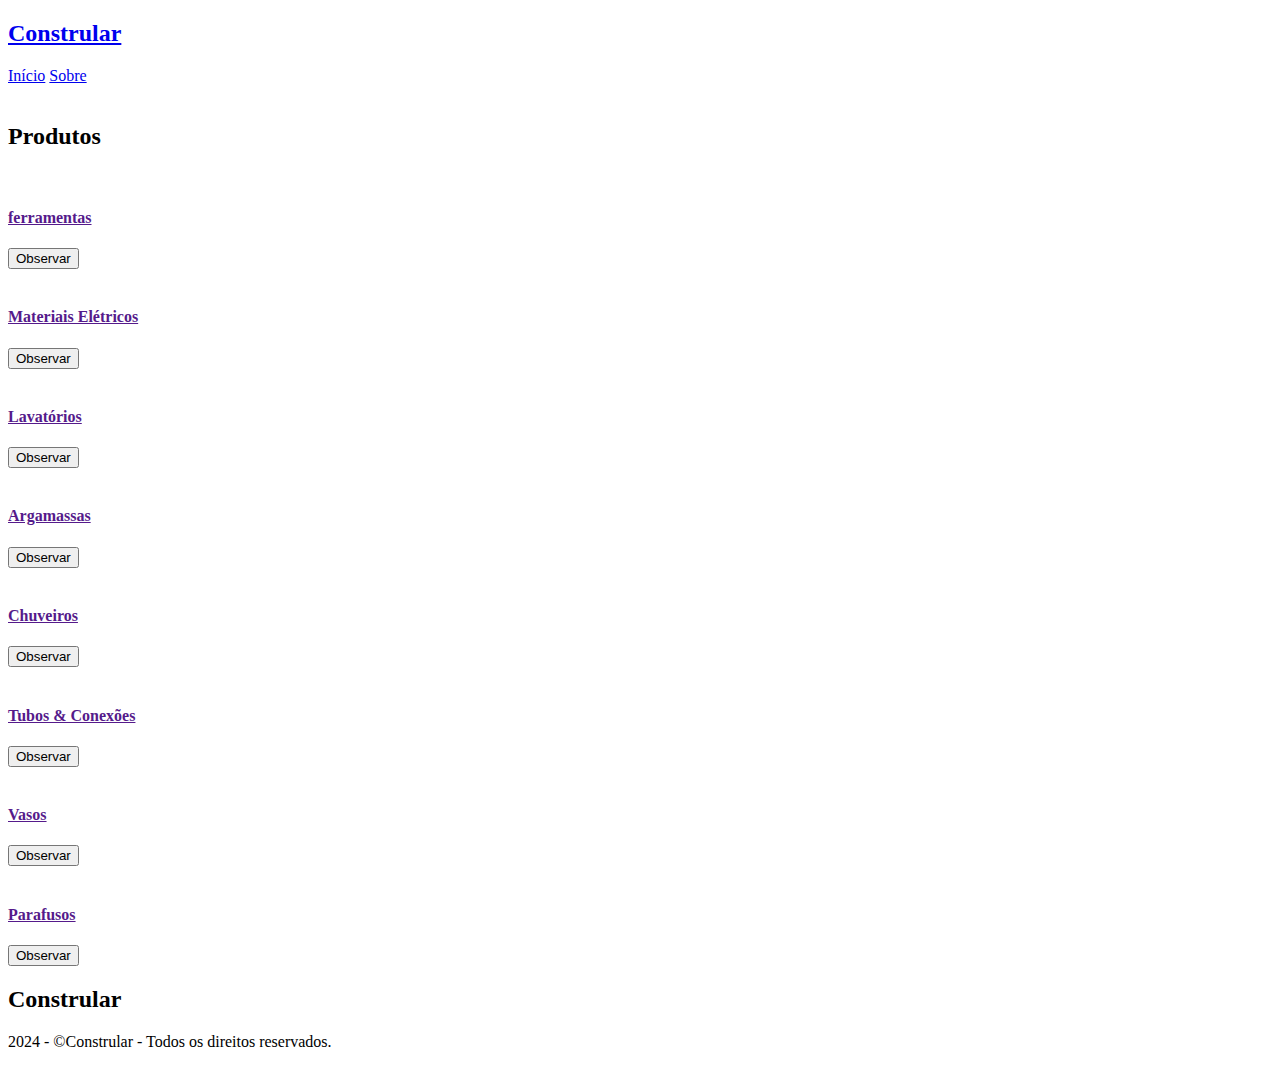
==== index.html @ 032b1749 "adicionando versão 1.0" ====
<!DOCTYPE html>
<html lang="pt-br">
<head>
    <meta charset="UTF-8">
    <meta http-equiv="X-UA-Compatible" content="IE=edge">
    <meta name="viewport" content="width=device-width, initial-scale=1.0">
    <link rel="shortcut icon" href="img/logo.jpeg">
    <link rel="stylesheet" href="css/responsive_inicio.css">
    <link rel="stylesheet" href="css/inicio.css">
    <title>Constrular - Página Inicial</title>
</head>
<body>
    <header id="header">
        <a href="#inicio"><h2 class="logo">Constrular</h2></a>
        <div class="menu-btn"></div>
        <nav class="navegacao">
            <a class="linkar" href="#">Início</a>
            <a class="linkar" href="sobre.html">Sobre</a>  
        </nav>
        
        
    </header>
    <section class="section-principal">
        <img src="img/logo.jpeg" alt="">
    </section>

    <section class="section-ofertas" id="ofertas">
        <div class = "retangulo-verde">
            <h2>Produtos</h2>
        </div>
        <div class="bloco-ofertas">
            <div class="card-venda" class="teste">
                <div class="img-card">
                    <img src="img/ferramentas.jpeg" alt="">
                </div>
                <a href=""><h4>ferramentas</h4></a>
                <div id = "botao">
                <a href="ferramentas.html"><button>Observar</button></a>
                </div>
            </div>
            <div class="card-venda">
                <div class="img-card">
                    <img src="img/fio.jpeg" alt="">
                </div>
                <a href=""><h4>Materiais Elétricos</h4></a>
                <div id = "botao">
                    <a href="mEletricos.html"><button>Observar</button></a>
                </div>
            </div>
            <div class="card-venda">
                <div class="img-card">
                    <img src="img/pia1.jpeg" alt="">
                </div>
                <a href=""><h4>Lavatórios</h4></a>
                <div id = "botao">
                    <a href="lavatorios.html"><button>Observar</button></a>
                </div>
            </div>
            <div class="card-venda">
                <div class="img-card">
                    <img src="img/argamassa1.jpeg" alt="">
                </div>
                <a href=""><h4>Argamassas</h4></a>
                <div id = "botao">
                <a href="argamassa.html"><button>Observar</button></a>
                </div>
            </div>
            <div class="card-venda">
                <div class="img-card">
                    <img src="img/choveiro 1.jpeg" alt="">
                </div>
                <a href=""><h4>Chuveiros</h4></a>
                <div id = "botao">
                    <a href="chuveiro.html"><button>Observar</button></a>
                </div>
            </div>
            <div class="card-venda">
                <div class="img-card">
                    <img src="img/cano.jpeg" alt="">
                </div>
                <a href=""><h4>Tubos & Conexões</h4></a>
                <div id = "botao">
                    <a href="tubos.html"><button>Observar</button></a>
                </div>
            </div>
            <div class="card-venda">
                <div class="img-card">
                    <img src="img/vaso 1.jpeg" alt="">
                </div>
                <a href=""><h4>Vasos</h4></a>
                <div id = "botao">
                    <a href="vasos.html"><button>Observar</button></a>
                </div>
            </div>
            <div class="card-venda">
                <div class="img-card">
                    <img src="img/parafuso.jpeg" alt="">
                </div>
                <a href=""><h4>Parafusos</h4></a>
                <div id = "botao">
                    <a href="parafuso.html"><button>Observar</button></a>
                </div>
            </div>
        </div>
    </section>
        
    <footer>
        <div class="bloco-footer">
            <h2>Constrular</h>
        </div>
        
        <p class="direitos">2024 - &copyConstrular - Todos os direitos reservados.</p>
    </footer>
    <script src="js/script.js"></script>
</body>
</html>
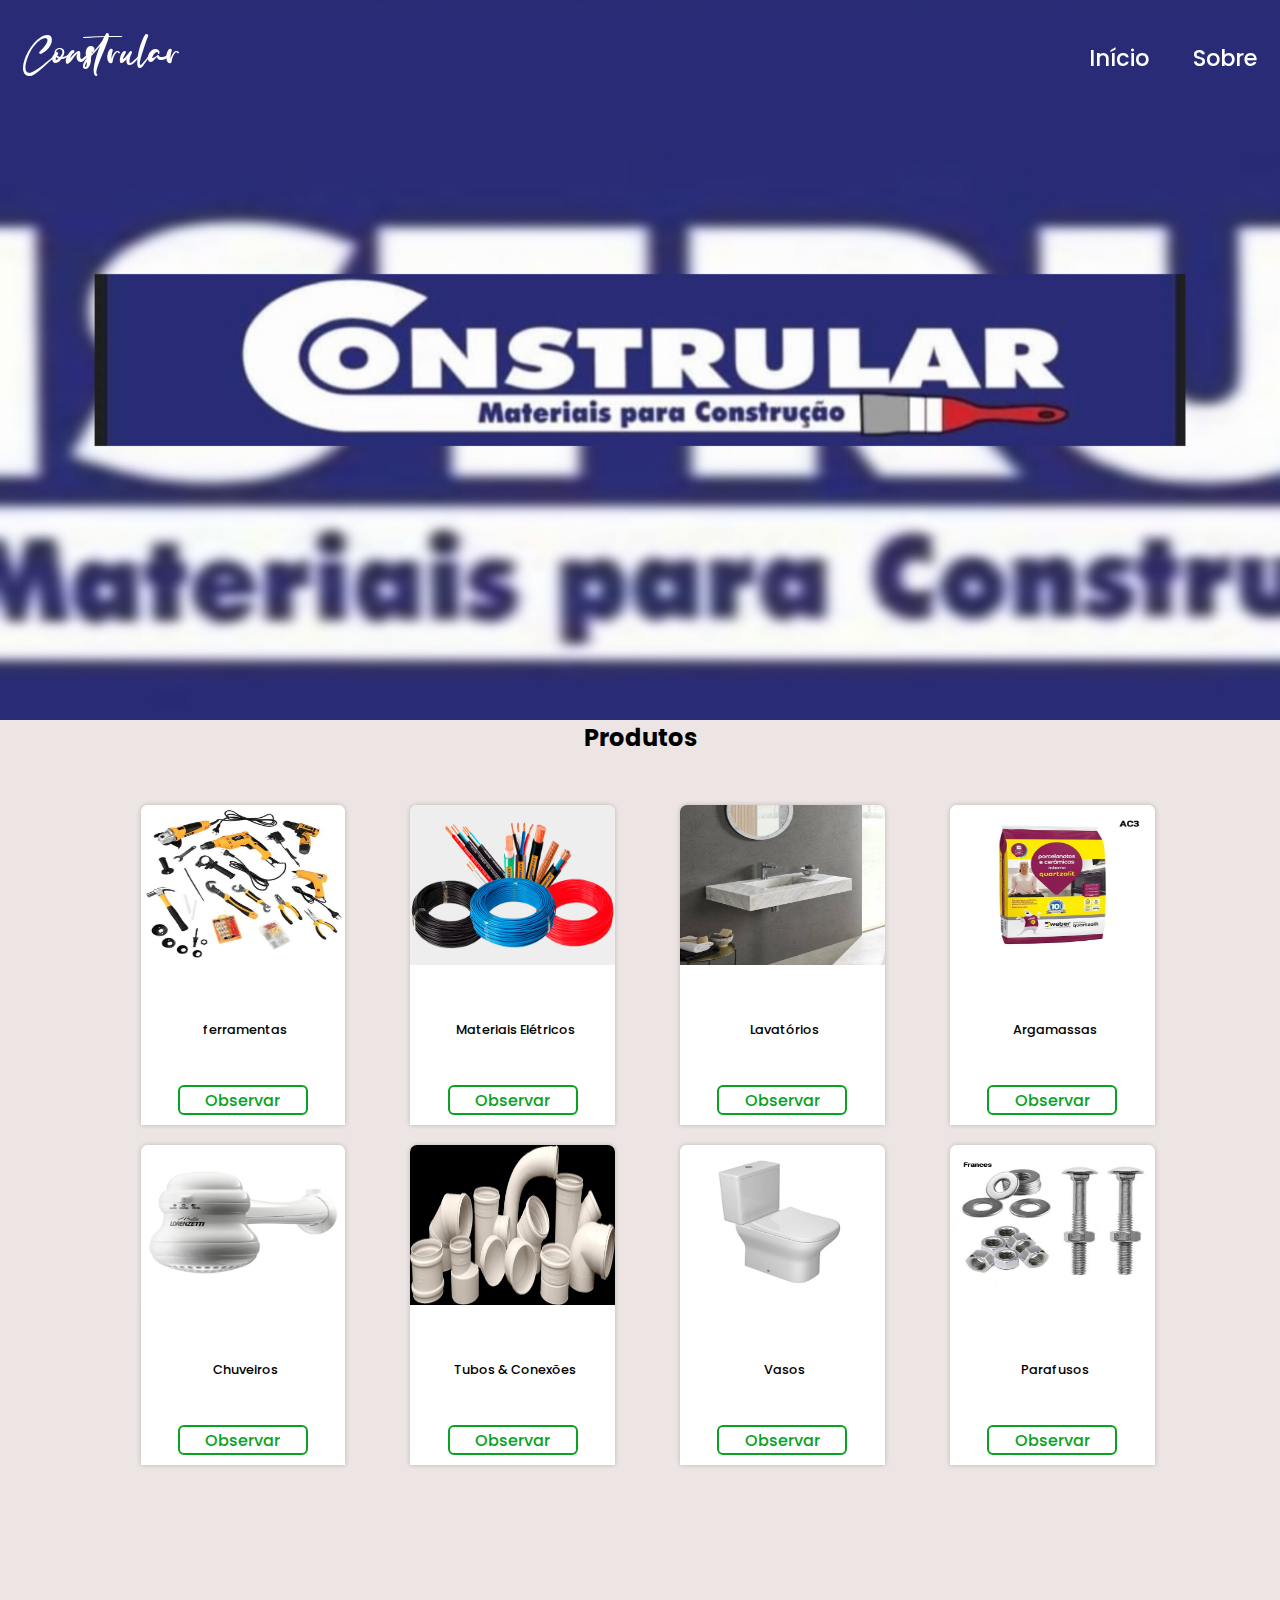
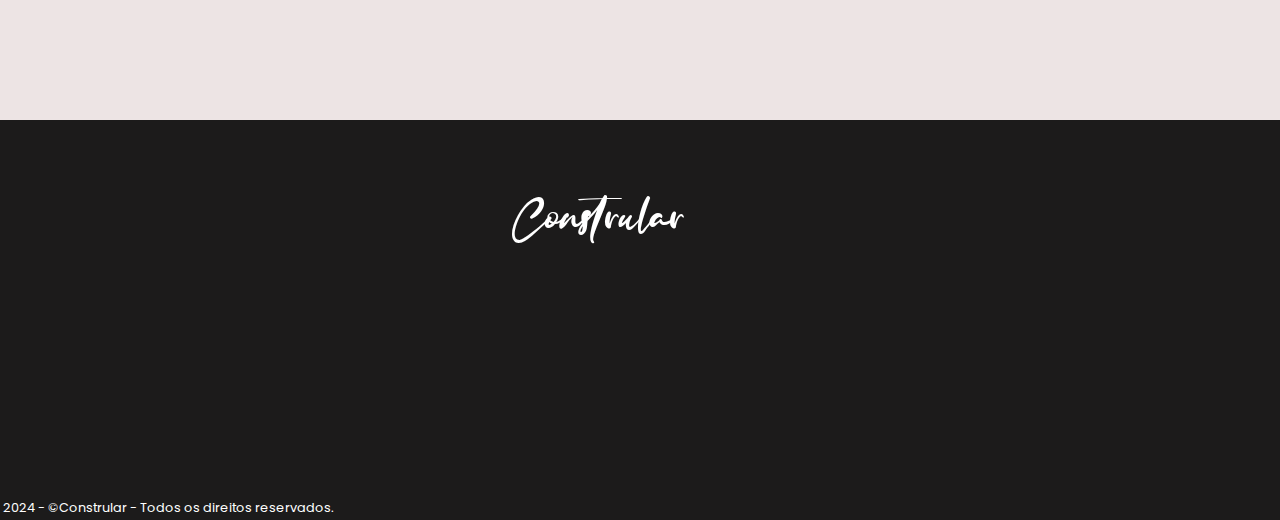
==== commit 7d7c1197: "Update index.html" ====
--- a/index.html
+++ b/index.html
@@ -25,9 +25,7 @@
     </section>
 
     <section class="section-ofertas" id="ofertas">
-        <div class = "retangulo-verde">
             <h2>Produtos</h2>
-        </div>
         <div class="bloco-ofertas">
             <div class="card-venda" class="teste">
                 <div class="img-card">
@@ -113,4 +111,4 @@
     </footer>
     <script src="js/script.js"></script>
 </body>
-</html>+</html>
--- a/css/responsive_inicio.css
+++ b/css/responsive_inicio.css
@@ -0,0 +1,333 @@
+@media (max-width: 1400px) {
+    .section-principal img{
+        display: none;
+    }
+    .section-principal .main-text{
+        width: 80%;
+    }
+    .section-principal .main-text h2{
+        max-width: 85%;
+    }
+    .section-principal .main-text p{
+        max-width: 85%;
+    }
+}
+
+@media (max-width:1050px){
+    .section-principal .main-text{
+        width: 80%;
+    }
+    .section-principal .main-text h2{
+        max-width: 85%;
+    }
+    .section-principal .main-text p{
+        max-width: 85%;
+    }
+
+    body .section-ofertas{
+        height: 1600px;
+    }
+
+    .section-ofertas .ver-mais button{
+        bottom: 80px;
+        left: 120px;
+    }
+
+    .bloco-ofertas .card-venda{
+        width: 250px;
+        height: 400px;
+    }
+
+    .bloco-ofertas .card-venda h4{
+        font-size: 1em;
+    }
+
+    .bloco-ofertas .card-venda h3{
+        font-size: 1.3em;
+    }
+}
+
+@media (max-width:975px){
+    body .section-ofertas{
+        height: 2000px;
+    }
+
+    .section-ofertas .ver-mais button{
+        bottom: 40px;
+        left: 110px;
+    }
+}
+
+@media (max-width: 930px) {
+    .section-principal .main-text{
+        width: 80%;
+    }
+    .section-principal .main-text h2{
+        max-width: 85%;
+    }
+    .section-principal .main-text p{
+        max-width: 85%;
+    }
+    header .navegacao{
+        display: none;
+    }
+
+    header .navegacao.active{
+        position: fixed;
+        background-color: #fff;
+        width: 300px;
+        max-width: 600px;
+        height: 500px;
+        max-height: 600px;
+        right: 0;
+        top: 15vh;
+        display: flex;
+        align-items: center;
+        justify-content: space-around;
+        flex-direction: column;
+        border-radius: 10px;
+        transition: 0.3s ease-in-out;
+    }
+
+    header .navegacao .linkar{
+        color: #08A321;
+        margin: 0;
+        padding: 0;
+    }
+
+    header .navegacao .btn_login{
+        color: #08A321;
+        border-radius: 6px;
+        border: 2px solid #08A321;
+        margin-right: 40px;
+    }
+
+    header .logo{
+        font-size: 6em;
+    }
+
+    .menu-btn{
+        background: url(../img/menu.png) no-repeat;
+        background-size: 40px;
+        background-position: center;
+        width: 50px;
+        height: 50px;
+        cursor: pointer;
+        transition: 0.3s ease-in-out;
+    }
+
+    .menu-btn.active{
+        background: url(../img/close.png) no-repeat;
+        background-size: 40px;
+        background-position: center;
+        width: 50px;
+        height: 50px;
+        cursor: pointer;
+        transition: 0.3s ease-in-out;
+    }
+
+    header.rolagem .menu-btn{
+        background: url(../img/menu_verde.png) no-repeat;
+        background-size: 40px;
+        background-position: center;
+        width: 50px;
+        height: 50px;
+        cursor: pointer;
+        transition: 0.3s ease-in-out;
+    }
+
+    header.rolagem .menu-btn.active{
+        background: url(../img/close_verde.png) no-repeat;
+        background-size: 40px;
+        background-position: center;
+        width: 50px;
+        height: 50px;
+        cursor: pointer;
+        transition: 0.3s ease-in-out;
+    }
+}
+
+@media (max-width:900px) {
+    .section-principal .main-text{
+        width: 80%;
+    }
+    .section-principal .main-text h2{
+        max-width: 85%;
+    }
+    .section-principal .main-text p{
+        max-width: 85%;
+    }
+
+    .section-sobre .sobre-pt1{
+        display: none;
+    }
+
+    #sobre-nos{
+        font-size: 8em;
+    }
+    
+    .section-sobre .sobre-pt2{
+        width: 250px;
+        margin-top: 50px;
+        margin-left: 0;
+    }
+}
+
+@media (max-width:745px){
+    .section-principal .main-text{
+        width: 80%;
+    }
+    .section-principal .main-text h2{
+        max-width: 85%;
+    }
+    .section-principal .main-text p{
+        max-width: 85%;
+    }
+
+    body footer{
+        display: flex;
+        align-items: flex-start;
+        justify-content: center;
+        flex-direction: column;
+        height: 800px;
+    }
+
+    footer .bloco-footer{
+        width: 50%;
+        height: 30%;
+        margin-top: 20px;
+        margin-left: 20px;
+    }
+
+    footer .bloco-footer h2{
+        font-size: 3em;
+    }
+
+    .bloco-redes{
+        margin-left: 20px;
+        margin-top: 20px;
+    }
+
+    body .section-principal{
+        height: 1200px;
+    }
+}
+
+ @media (max-width:650px){
+    .section-principal .main-text{
+        width: 80%;
+    }
+    .section-principal .main-text h2{
+        max-width: 85%;
+    }
+    .section-principal .main-text p{
+        max-width: 85%;
+    }
+
+    body .section-sobre{
+        display: flex;
+        align-items: center;
+        justify-content: space-between;
+        flex-direction: column;
+    }
+
+    .section-sobre .sobre-pt2{
+        display: none;
+    }
+
+    .section-sobre .sobre-text{
+        width: 80%;
+        margin-left: 30px;
+    }
+
+    .section-sobre .sobre-text p{
+        max-width: 600px;
+        font-size: 1.3em;
+    }
+
+    body .section-ofertas{
+        height: 2000px;
+    }
+
+     .section-ofertas .bloco-ofertas{
+        width: 90vw;
+        display: flex;
+        align-items: center;
+        justify-content: space-between;
+        flex-wrap: wrap;
+    } 
+} 
+
+@media (max-width:577px){
+    .section-principal .main-text{
+        width: 80%;
+    }
+
+    .section-principal .main-text h2{
+        max-width: 85%;
+    }
+
+    .section-principal .main-text p{
+        max-width: 85%;
+    }
+
+    body .section-ofertas{
+        height: 3600px;
+    }
+    .section-ofertas .bloco-ofertas{
+        width: 90vw;
+        display: flex;
+        align-items: center;
+        justify-content: center;
+        flex-direction: row;
+        flex-wrap: wrap;
+    }
+    
+    
+}
+
+@media (max-width:520px){
+    body .section-sobre{
+        height: 1200px;
+        display: flex;
+        align-items: center;
+        justify-content: center;
+    }
+
+    body .section-sobre .sobre-text{
+        position: unset;
+    }
+
+    body .section-ofertas .retangulo-verde h2 {
+        color: #fff;
+        font-family: 'Poppins', sans-serif;
+        font-weight: 500;
+        font-size: 1.5em;
+    }    
+}
+
+@media (max-width:430px){
+    body .section-principal{
+        height: 1600px;
+    }
+
+    #header .logo{
+        font-size: 4em;
+    }
+
+    body .section-sobre .sobre-text #sobre-nos{
+        font-size: 6em;
+    }
+}
+
+
+@media (max-width:360px) {
+    #header .logo{
+        font-size: 4em;
+    }
+
+    body .section-sobre .sobre-text {
+       margin-top: 200px;
+    }
+}
+  --- a/css/inicio.css
+++ b/css/inicio.css
@@ -0,0 +1,499 @@
+@import url('https://fonts.googleapis.com/css2?family=Poppins:ital,wght@0,200;0,300;0,400;0,500;0,600;0,700;0,800;0,900;1,200;1,300;1,400;1,500;1,600;1,700;1,800;1,900&display=swap');
+
+@font-face {
+    font-family: 'California';
+    src: url(../fonts/California/The\ California.ttf);
+}
+
+*{
+    margin: 0;
+    padding: 0;
+    box-sizing: border-box;
+    font-family: 'Poppins', sans-serif;
+    text-decoration: none;
+}
+
+html, body{
+    background-color: #ede4e4;
+    scroll-behavior: smooth;
+}
+/*Header*/
+
+header{
+    position: fixed;
+    top: 0;
+    left: 0;
+    width: 100%;
+    padding: 20px 23px;
+    display: flex;
+    justify-content: space-between;
+    align-items: center;
+    transition: 0.5s ease-in-out;
+    z-index: 99;
+}
+
+header.rolagem{
+    background-color: #fff;
+    box-shadow: 0px 0px 30px rgba(0, 0, 0, .2);
+}
+
+header.rolagem h2{
+    color: #08A321;
+}
+
+header.rolagem .linkar{
+    color: #08A321;
+}
+
+header.rolagem .navegacao .linkar::after{
+    content: '';
+    position: absolute;
+    left: 0;
+    bottom: -6px;
+    width: 100%;
+    height: 3px;
+    background: #08A321;
+    border-radius: 5px;
+    transform: scaleX(0);
+    transition: transform .5s;
+}
+
+header.rolagem .navegacao .linkar:hover::after{
+    transform-origin: left;
+    transform: scaleX(1);
+}
+
+header.rolagem .btn_login{
+    color: #08A321;
+    border: 2px solid #08A321;
+    transition: 0.3s ease-in-out;
+}
+
+header.rolagem .btn_login:hover{
+    color: #fff;
+    background: #08A321;
+}
+
+.logo{
+    font-size: 4.5em;
+    font-family: 'California', sans-serif;
+    color: #fff;
+    font-weight: 200;
+    user-select: none;
+    display: flex;
+    align-items: center;
+    justify-content: center;
+   
+}
+
+.navegacao .linkar{
+    position: relative;
+    font-size: 1.4em;
+    color: #fff;
+    text-decoration: none;
+    font-weight: 500;
+    margin-left: 40px;
+    transition: 0.3s ease-in-out;
+}
+
+.navegacao .linkar::after{
+    content: '';
+    position: absolute;
+    left: 0;
+    bottom: -6px;
+    width: 100%;
+    height: 3px;
+    background: #fff;
+    border-radius: 5px;
+    transform: scaleX(0);
+    transition: transform .5s;
+}
+
+.navegacao .linkar:hover::after{
+    transform-origin: left;
+    transform: scaleX(1);
+}
+
+.navegacao .btn_login{
+    width: 130px;
+    height: 50px;
+    background: transparent;
+    border: 2px solid #fff;
+    outline: none;
+    border-radius: 6px;
+    cursor: pointer;
+    font-size: 1.4em;
+    color: #fff;
+    font-weight: 500;
+    margin-left: 40px;
+    transition: 0.3s ease-in-out;
+}
+
+.navegacao .btn_login:hover{
+    background: #fff;
+    color: black;
+}
+
+/*Botão voltar ao topo*/
+#back-to-top{
+    position: fixed;
+    bottom: 20px;
+    right: 40px;
+    color: #fff;
+    background-color: #08A321;
+    border-radius: 5px;
+    border: none;
+    z-index: 99;
+    width: 150px;
+    height: 40px;
+    font-weight: 700;
+    cursor: pointer;
+}
+
+/*Seção do texto e da imagem da pessoa*/
+
+.section-principal{
+    display: flex;
+    justify-content: center;
+    align-items: center;
+    min-height: 80vh;
+    background: url(../img/logo2.jpeg) no-repeat; 
+    background-size: cover;
+    background-position: center;
+    position: relative;
+}
+
+.overlay{
+    position: absolute;
+    top: 0;
+    left: 0;
+    background-color: black;
+    width: 100%;
+    height: 100%;
+    opacity: 0.6;
+}
+
+.main-text{
+    position: absolute;
+    left: 0;
+    color: #fff;
+    width: 70%;
+    height: 50%;
+    display: flex;
+    flex-direction: column;
+    margin-left: 20px;
+    font-size: 2em;
+    z-index: 2;
+}
+
+.main-text h2{
+    font-size: 10em;
+    font-weight: 700;
+    color: #fff;
+    margin-bottom: 10px;
+    max-width: 850px;
+}
+
+.main-text p{
+    font-size: 1.1em;
+    text-align: justify;
+    max-width: 70%;
+}
+
+.section-principal img{
+    position: absolute;
+    right: 0;
+    bottom: 0;
+    width: 800px;
+    height: 650px;
+    z-index: 3;
+}
+
+/*Seção sobre a empresa*/
+
+/*Animação*/
+[data-anime]{
+    opacity: 0;
+    transition: 2.5s;
+}
+
+[data-anime = "down"]{
+    transform: translate3d(0, 0, 1);
+}
+
+[data-anime].animate{
+    opacity: 1;
+    transform: translate3d(0, 0, 0);
+}
+
+.section-sobre{
+    width: 100%;
+    height: 800px;
+    background-color: #ede4e4;
+    position: relative;
+}
+
+.sobre-text{
+    width: 50%;
+    height: 30%;
+    position: absolute;
+    top: 280px;
+    left: 30px;
+    display: flex;
+    align-items: center;
+    justify-content: center;
+    flex-direction: column;
+}
+
+.sobre-text h1{
+    margin-bottom: 20px;
+    font-family: 'California', sans-serif;
+    font-size: 12em;
+    color: #08A321;
+    font-weight: 100;
+}
+
+.sobre-text p{
+    font-weight: 500;
+    text-align: justify;
+}
+
+.sobre-imagens{
+    width: 50%;
+    height: 80%;
+    position: absolute;
+    top: 120px;
+    right: 0;
+    display: flex;
+    align-items: center;
+    justify-content: center;
+}
+
+.sobre-pt1{
+    width: 35%;
+    height: 500px;
+    margin-right: 20px;
+    border-radius: 10px;
+    box-shadow: 0px 0px 10px rgba(0, 0, 0, .5);
+    background: url(../img/pratovegano.jpeg) no-repeat; 
+    background-size: cover;
+    background-position: center;
+}
+
+.sobre-pt2{
+    width: 35%;
+    height: 500px;
+    margin-left: 20px;
+    margin-bottom: 120px;
+    border-radius: 10px;
+    box-shadow: 0px 0px 10px rgba(0, 0, 0, .5);
+    background: url(../img/pratovegano2.jpeg) no-repeat; 
+    background-size: cover;
+    background-position: center;
+}
+
+/*Seção ofertas*/
+.section-ofertas{
+    width: 100%;
+    height: 1000px;
+    display: flex;
+    align-items: center;
+    justify-content: flex-start;
+    flex-direction: column;
+    position: relative;
+}
+
+.ver-mais button{
+    width: 120px;
+    height: 40px;
+    border: none;
+    background-color: #08A321;
+    color: #fff;
+    font-weight: 600;
+    border-radius: 5px;
+    position: absolute;
+    bottom: 240px;
+    left: 165px;
+    cursor: pointer;
+    transition: 0.3s ease-in-out;
+}
+
+.ver-mais button:hover{
+    width: 123px;
+    height: 43px;
+}
+
+.section-ofertas .retangulo-verde{
+    background-color: #08A321;
+    width: 100%;
+    height: 100px;
+    margin-top: 50px;
+    display: flex;
+    align-items: center;
+    justify-content: center;
+}
+
+.section-ofertas .retangulo-verde h2{
+    color: #fff;
+    font-family: 'Poppins', sans-serif;
+    font-weight: 500;
+    font-size: 2.5em;
+}
+
+.bloco-ofertas{
+    width: 80%;
+    height: 400px;
+    display: flex;
+    align-items: center;
+    justify-content: space-between;
+    flex-wrap: wrap;
+    margin-left: 25px;
+    margin-top: 50px;
+}
+
+.card-venda{
+    background-color: #fff;
+    width: 20%;
+    height: 320px;
+    border-radius: 7px 7px 0 0;
+    margin-bottom: 20px;
+    margin-right: 10px;
+    display: flex;
+    align-items: center;
+    justify-content: space-between;
+    flex-direction: column;
+    box-shadow: 0px 0px 5px rgba(0, 0, 0, 0.2);
+}
+
+.img-card{
+    width: 100%;
+    height: 50%;
+    border-radius: 7px 7px 0 0;
+}
+
+.img-card img{
+    width: 100%;
+    height: 100%;
+    border-radius: 7px 7px 0 0;
+}
+
+.card-venda h4{
+    font-weight: 500;
+    font-size: 0.8em;
+    margin-top: 10px;
+    margin-left: 5px;
+    color: black;
+}
+
+.card-venda h3{
+    color: #08A321;
+    
+}
+
+.card-venda p {
+    
+    font-size: 0.8em;
+    font-weight: 500;
+}
+
+.card-venda button{
+    width: 130px;
+    height: 30px;
+    background: transparent;
+    border: 2px solid #08A321;
+    outline: none;
+    border-radius: 6px;
+    cursor: pointer;
+    font-size: 1em;
+    color: #08A321;
+    font-weight: 500;
+    transition: 0.3s ease-in-out;
+    margin-bottom: 10px;
+}
+
+.card-venda button:hover{
+    background-color: #08A321;
+    color: #fff;
+} 
+
+
+/*Rodapé*/
+
+footer{
+    background-color: rgb(28, 27, 27);
+    width: 100%;
+    height: 400px;
+    display: flex;
+    align-items: center;
+    justify-content: space-around;
+    position: relative;
+}
+
+footer .direitos{
+    color: #fff;
+    position: absolute;
+    left: 3px;
+    bottom: 3px;
+    font-size: 0.8em;
+}
+
+.bloco-footer{
+    width: 20%;
+    height: 70%;
+    display: flex;
+    align-items: flex-start;
+    justify-content: flex-start;
+    flex-direction: column;
+}
+
+.bloco-footer h3{
+    margin-bottom: 10px;
+    color: #a49c9c;
+}
+
+.bloco-footer a{
+    color: #fff;
+    transition: 0.3s ease-in-out;
+    
+}
+
+.bloco-footer a:hover{
+    color: #08A321;
+    
+}
+
+.bloco-footer h2{
+    font-family: 'California', sans-serif;
+    font-weight: 200;
+    color: #fff;
+    font-size: 5em;
+    
+}
+
+/*.bloco-redes{
+    display: flex;
+    align-items: center;
+    justify-content: center;
+    flex-direction: column;
+    width: 40px;
+    height: 300%;
+}
+
+.rede{
+    width: 40px;
+    height: 40px;
+    border-radius: 50%;
+    background-color: #3f3d3d; 
+    margin-bottom: 40px;
+    display: flex;
+    align-items: center;
+    justify-content: center;
+    border: none;
+    cursor: pointer;
+    transition: 0.3s ease-in-out;
+}
+
+.rede:hover{
+    background-color: #2a08a3;
+}
+
